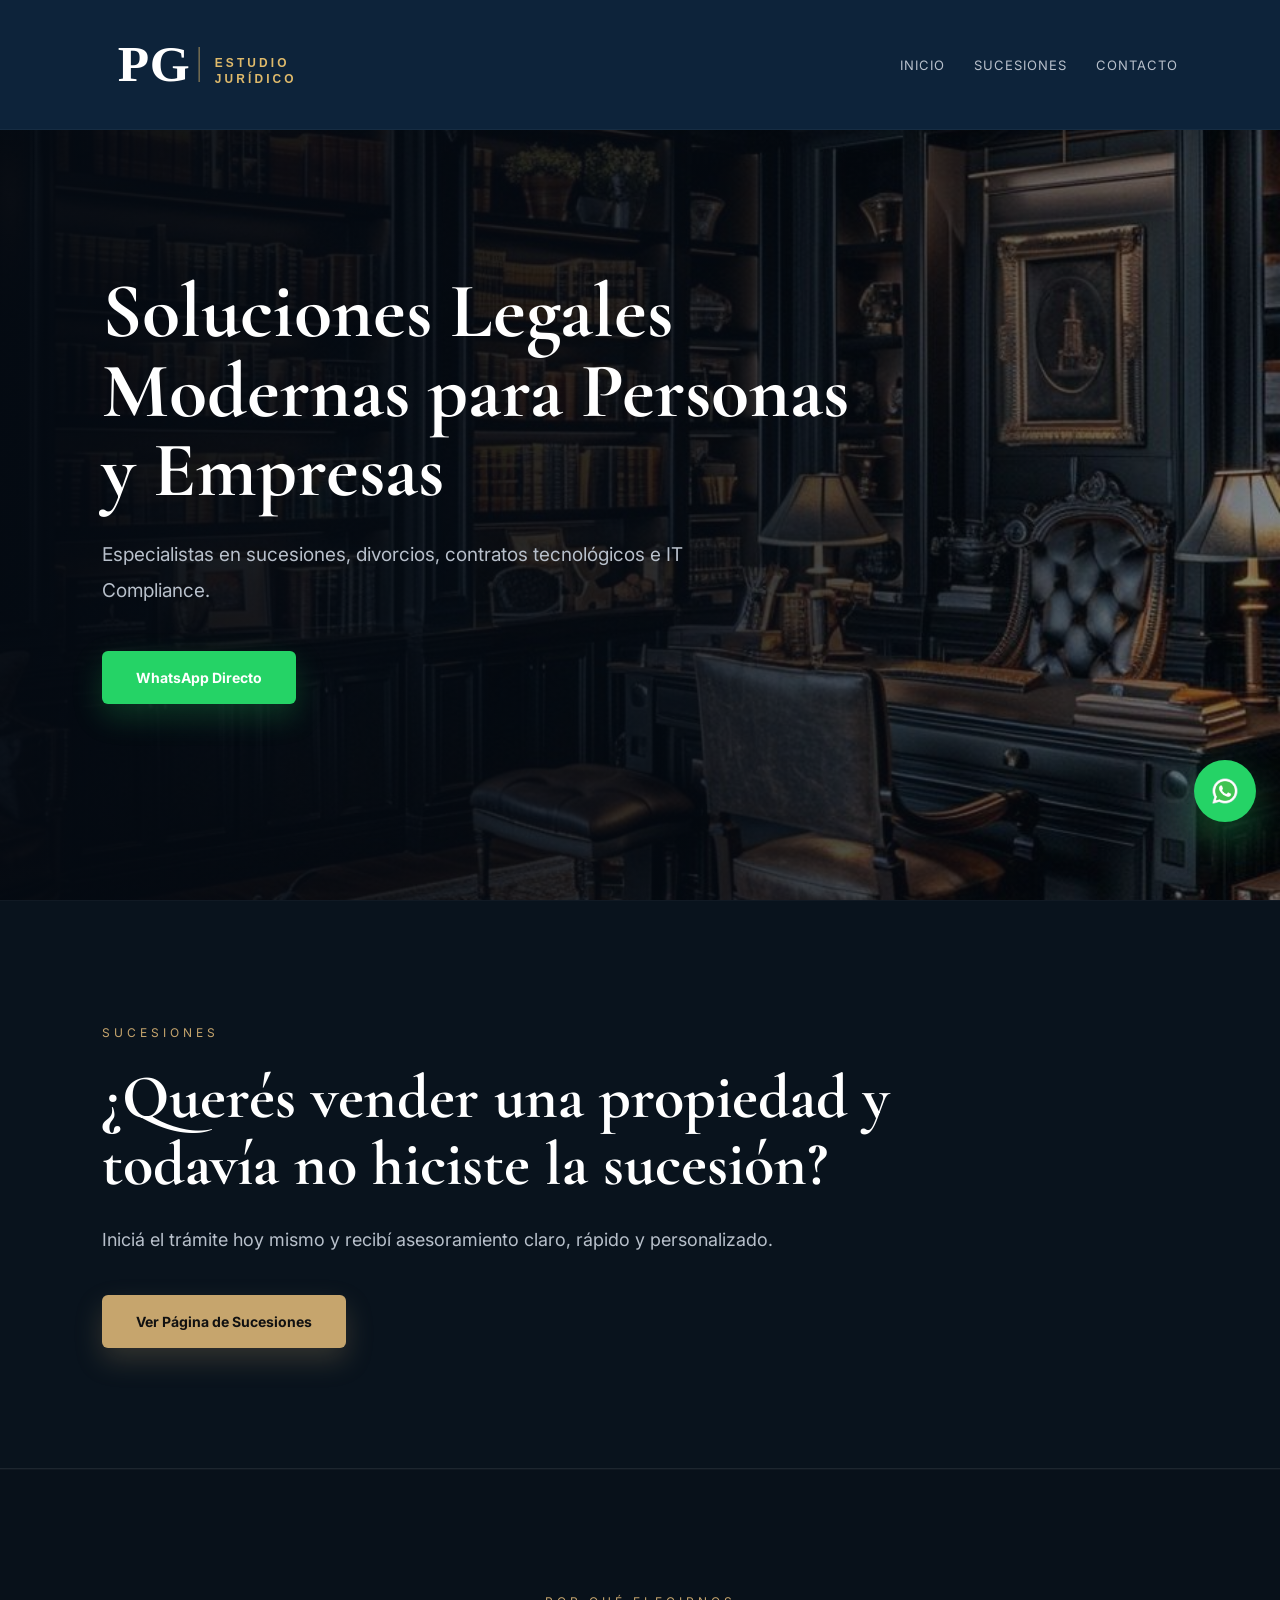
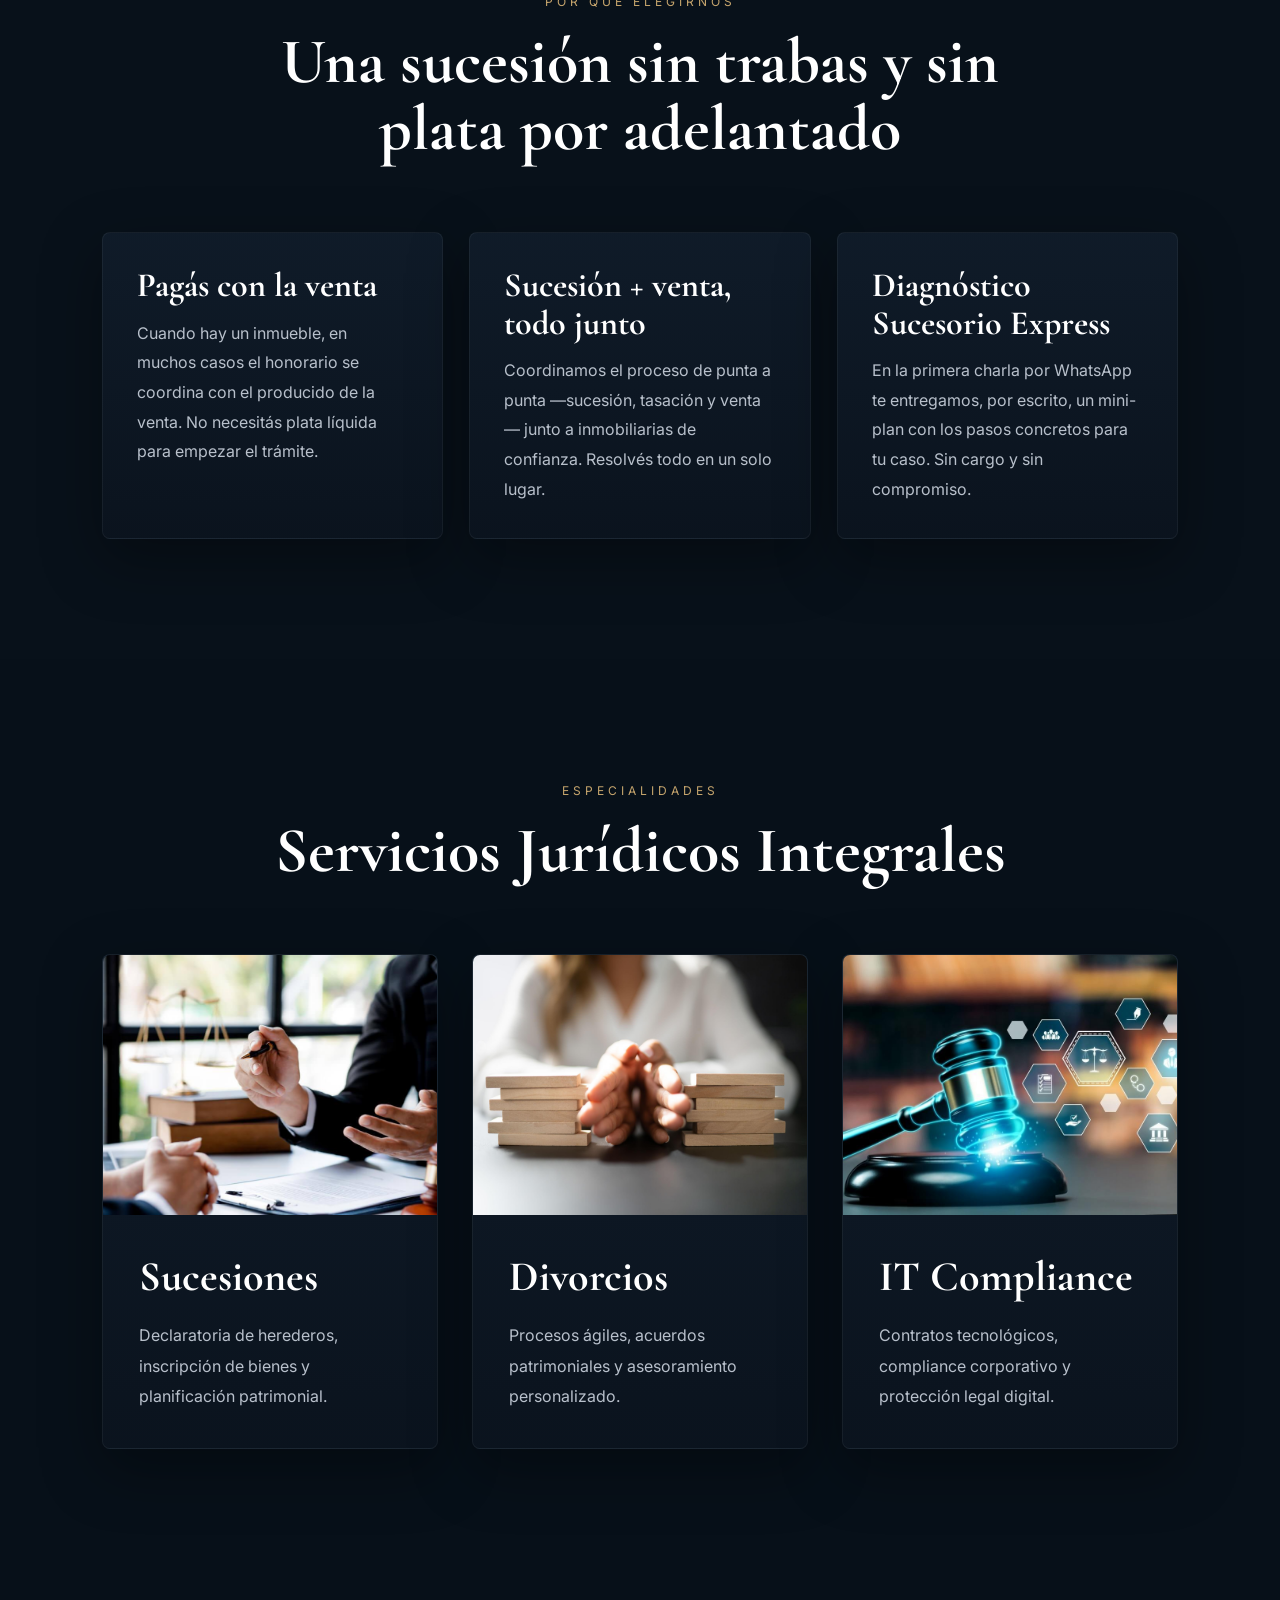
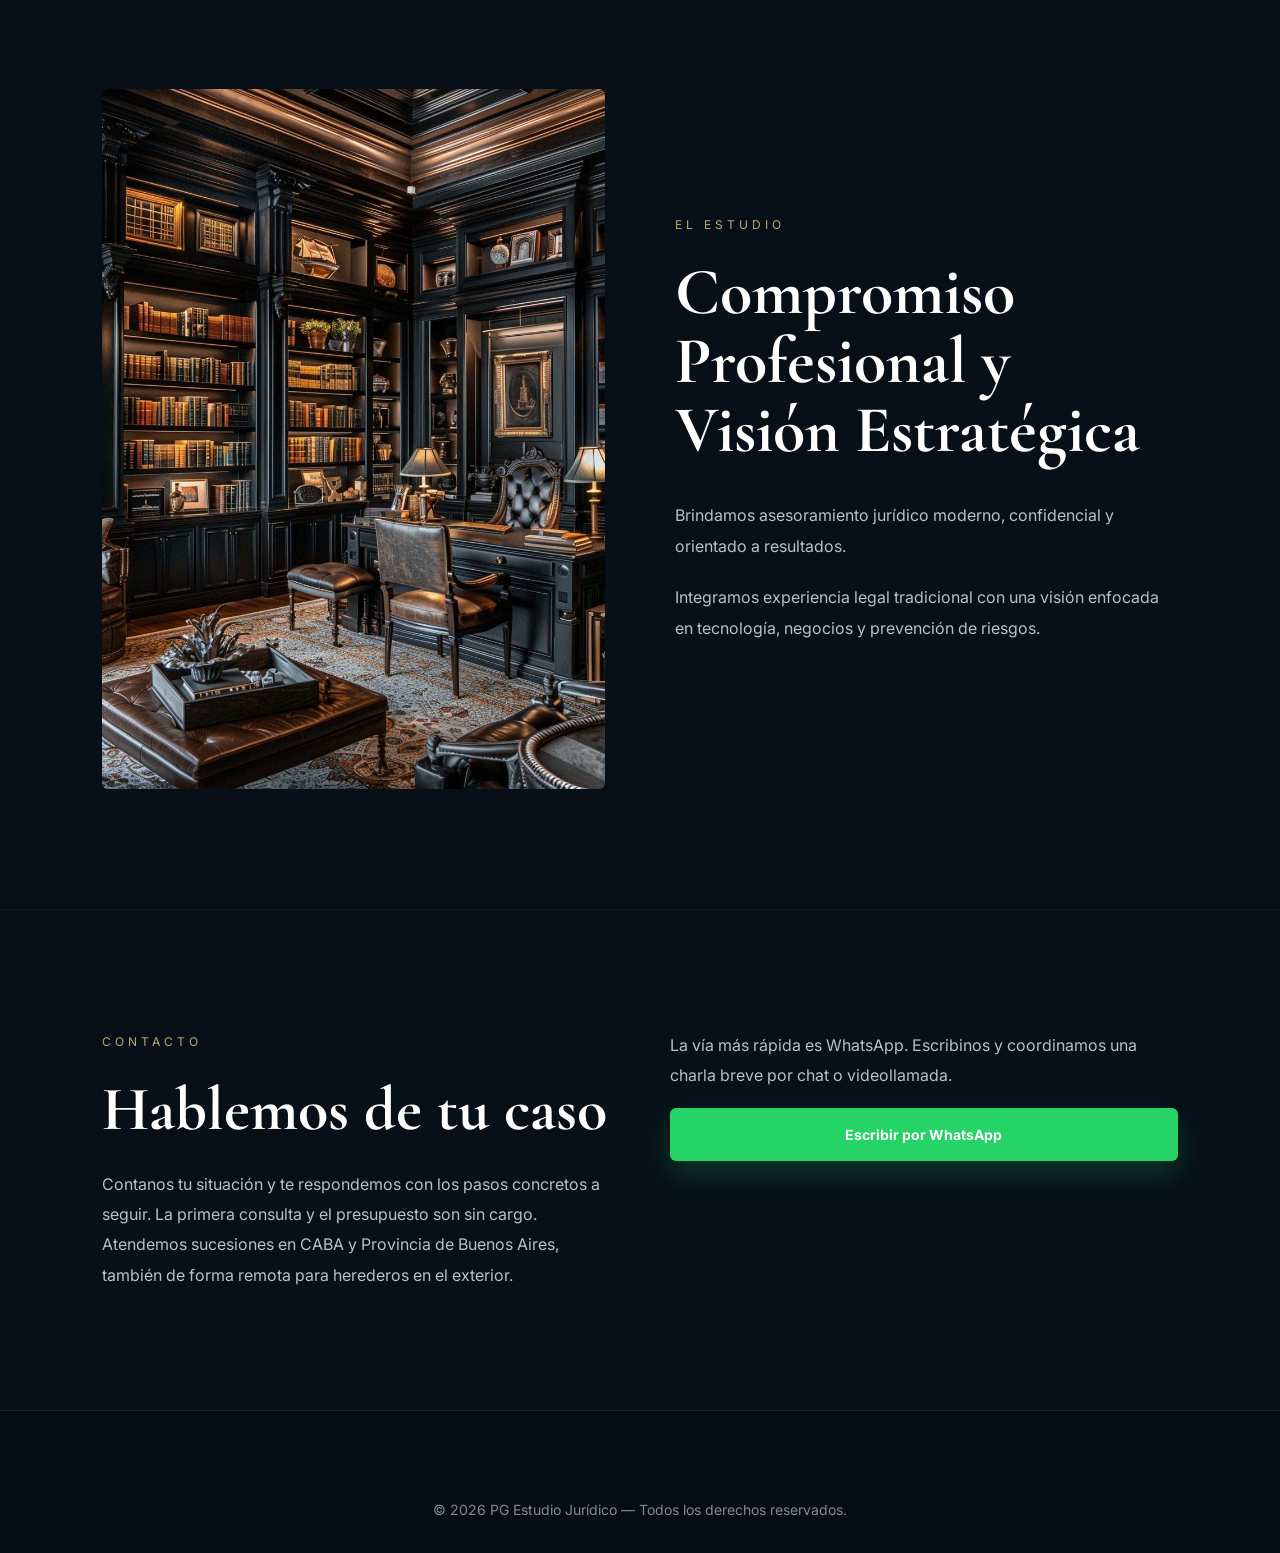
==== index.html @ 30be78cb "v1" ====
<!DOCTYPE html>
<html lang="es">
<head>

  <meta charset="UTF-8">
  <meta name="viewport" content="width=device-width, initial-scale=1.0">

  <title>PG Estudio Jurídico | Sucesiones, Divorcios e IT Compliance</title>

  <meta name="description" content="Estudio jurídico moderno en CABA y Provincia de Buenos Aires. Sucesiones, divorcios, contratos tecnológicos e IT Compliance. Consultá por WhatsApp.">

  <link rel="canonical" href="https://estudioPG.com.ar/">

  <meta property="og:title" content="PG Estudio Jurídico">
  <meta property="og:description" content="Asesoramiento jurídico moderno en sucesiones, divorcios e IT Compliance.">
  <meta property="og:image" content="https://estudioPG.com.ar/images/sucesiones.jpg">
  <meta property="og:type" content="website">

  <link rel="preconnect" href="https://fonts.googleapis.com">
  <link rel="preconnect" href="https://fonts.gstatic.com" crossorigin>

  <link href="https://fonts.googleapis.com/css2?family=Cormorant+Garamond:wght@500;600;700&family=Inter:wght@300;400;500;600&display=swap" rel="stylesheet">

  <link rel="stylesheet" href="style.css">



</head>

<body>



<header>

  <a href="index.html" class="logo-container">
    <img src="images/PG1.svg" alt="PG Estudio Jurídico" class="logo-img">
  </a>

  <nav class="nav" id="navMenu">
    <a href="index.html">Inicio</a>
    <a href="sucesiones.html">Sucesiones</a>
    <a href="index.html#contacto">Contacto</a>
  </nav>

  <div class="hamburger" id="hamburger">
    <span></span>
    <span></span>
    <span></span>
  </div>

</header>

<!-- HERO -->

<section class="hero" id="inicio">

  <div class="hero-overlay"></div>

  <div class="hero-content">



    <h1>
      Soluciones Legales Modernas
      para Personas y Empresas
    </h1>

    <p>
      Especialistas en sucesiones,
      divorcios, contratos tecnológicos
      e IT Compliance.
    </p>

    <div class="hero-buttons">

     

   <a
  href="https://wa.me/5491132192112"
  target="_blank"
  class="btn-whatsapp"
>
  WhatsApp Directo
</a>

    </div>

  </div>

</section>

<!-- DESTACADO SUCESIONES -->

<section class="featured-sucesiones">

  <div class="featured-content">

    <span class="mini-title">
      SUCESIONES
    </span>

    <h2>
      ¿Querés vender una propiedad
      y todavía no hiciste la sucesión?
    </h2>

    <p>
      Iniciá el trámite hoy mismo y recibí
      asesoramiento claro, rápido y personalizado.
    </p>

    <a
      href="/sucesiones.html"
      class="btn-primary"
    >
      Ver Página de Sucesiones
    </a>

  </div>

</section>

<!-- DIFERENCIALES -->

<section class="guides">

  <div class="section-header">

    <span class="mini-title">
      POR QUÉ ELEGIRNOS
    </span>

    <h2>
      Una sucesión sin trabas
      y sin plata por adelantado
    </h2>

  </div>

  <div class="guides-grid">

    <div class="guide-card">

      <h3>
        Pagás con la venta
      </h3>

      <p>
        Cuando hay un inmueble, en muchos casos el honorario
        se coordina con el producido de la venta. No necesitás
        plata líquida para empezar el trámite.
      </p>

    </div>

    <div class="guide-card">

      <h3>
        Sucesión + venta, todo junto
      </h3>

      <p>
        Coordinamos el proceso de punta a punta —sucesión,
        tasación y venta— junto a inmobiliarias de confianza.
        Resolvés todo en un solo lugar.
      </p>

    </div>

    <div class="guide-card">

      <h3>
        Diagnóstico Sucesorio Express
      </h3>

      <p>
        En la primera charla por WhatsApp te entregamos, por
        escrito, un mini-plan con los pasos concretos para tu
        caso. Sin cargo y sin compromiso.
      </p>

    </div>

  </div>

</section>


<!-- SERVICIOS -->

<section class="services" id="areas">

  <div class="section-header">

    <span class="mini-title">
      Especialidades
    </span>

    <h2>
      Servicios Jurídicos Integrales
    </h2>

  </div>

  <div class="services-grid">

    <!-- SUCESIONES -->

    <a
      href="/sucesiones.html"
      class="service-card"
    >

      <div class="service-image">

        <img
          src="images/sucesiones.jpg"
          alt="Sucesiones"
        >

      </div>

      <div class="service-content">

        <h3>
          Sucesiones
        </h3>

        <p>
          Declaratoria de herederos,
          inscripción de bienes
          y planificación patrimonial.
        </p>

      </div>

    </a>

    <!-- DIVORCIOS -->

    <div class="service-card">

      <div class="service-image">

        <img
          src="images/divorcios.jpg"
          alt="Divorcios"
        >

      </div>

      <div class="service-content">

        <h3>
          Divorcios
        </h3>

        <p>
          Procesos ágiles,
          acuerdos patrimoniales
          y asesoramiento personalizado.
        </p>

      </div>

    </div>

    <!-- COMPLIANCE -->

    <div class="service-card">

      <div class="service-image">

        <img
          src="images/compliance.jpg"
          alt="IT Compliance"
        >

      </div>

      <div class="service-content">

        <h3>
          IT Compliance
        </h3>

        <p>
          Contratos tecnológicos,
          compliance corporativo
          y protección legal digital.
        </p>

      </div>

    </div>

  </div>

</section>

<!-- ABOUT -->

<section class="about" id="nosotros">

  <div class="about-image">

    <img
      src="images/hero.jpg"
      alt="PG Estudio Jurídico"
    >

  </div>

  <div class="about-content">

    <span class="mini-title">
      EL ESTUDIO
    </span>

    <h2>
      Compromiso Profesional
      y Visión Estratégica
    </h2>

    <p>
      Brindamos asesoramiento jurídico moderno,
      confidencial y orientado a resultados.
    </p>

    <p>
      Integramos experiencia legal tradicional
      con una visión enfocada en tecnología,
      negocios y prevención de riesgos.
    </p>

  </div>

</section>




<!-- CONTACTO -->

<section class="contact" id="contacto">

  <div>

    <span class="mini-title">
      CONTACTO
    </span>

    <h2>
      Hablemos de tu caso
    </h2>

    <p>
      Contanos tu situación y te respondemos con los pasos
      concretos a seguir. La primera consulta y el presupuesto
      son sin cargo.
    </p>

    <p>
      Atendemos sucesiones en CABA y Provincia de Buenos Aires,
      también de forma remota para herederos en el exterior.
    </p>

  </div>

  <div class="contact-form">

    <p>
      La vía más rápida es WhatsApp. Escribinos y coordinamos
      una charla breve por chat o videollamada.
    </p>

    <a
      href="https://wa.me/5491132192112?text=Hola%2C%20quiero%20una%20consulta%20sobre%20mi%20caso"
      target="_blank"
      class="btn-whatsapp"
    >
      Escribir por WhatsApp
    </a>

  </div>

</section>


<!-- FOOTER -->

<footer>



  <div class="footer-bottom">

    © 2026 PG Estudio Jurídico —
    Todos los derechos reservados. 

  </div>

</footer>



<!-- WHATSAPP FLOAT -->
<a
  href="https://wa.me/5491132192112"
  target="_blank"
  class="whatsapp-float"
>
  <img src="images/whatsapp.png" alt="WhatsApp">
</a>


<script src="nav.js"></script>
</body>
</html>
---- style.css ----
:root{

  --bg:#071019;
  --bg-soft:#0d1722;
  --bg-card:#101c29;

  --gold:#c6a56d;
  --gold-light:#dcc08e;

  --text:#b8c0cb;
  --white:#ffffff;

  --line:rgba(255,255,255,.08);

  --shadow:
  0 20px 60px rgba(0,0,0,.35);

}

/* RESET */

*{
  margin:0;
  padding:0;
  box-sizing:border-box;
}

html{
  scroll-behavior:smooth;
}

body{

  font-family:'Inter',sans-serif;

  background:var(--bg);

  color:var(--white);

  overflow-x:hidden;

}

/* GLOBAL */

img{
  max-width:100%;
  display:block;
}

a{
  text-decoration:none;
}

section{
  position:relative;
}

/* HEADER */

header{

  position:fixed;

  top:0;
  left:0;

  width:100%;

  display:flex;
  justify-content:space-between;
  align-items:center;

  padding:22px 8%;

  background:rgba(4,10,18,.72);

  backdrop-filter:blur(14px);

  z-index:9999;

  border-bottom:1px solid rgba(255,255,255,.04);

}

/* LOGO */

/* Contenedor del logo para controlar el alineado */
/* Contenedor del logo */
/* Contenedor del logo */
.logo-container {
  display: flex;
  align-items: center;
  text-decoration: none;
  padding: 5px 0;
}

/* Control visual del tamaño general */
.logo-img {
  height: 75px; /* Ajustando los píxeles controlás el alto total del logo en el menú */
  width: auto;  /* Mantiene la proporción horizontal perfecta */
  display: block;
}

.logo-img:hover {
  transform: scale(1.12); /* Un pequeño efecto de despegue al pasar el mouse */
}

/* Ajuste opcional por si el header es transparente o claro */
header {
  background-color: #0d233a; /* Un color similar al fondo de tu logo para integrarlo perfectamente */
}

/* NAV */

.nav{

  display:flex;
  align-items:center;
  gap:30px;

}

.nav a{

  position:relative;

  color:var(--text);

  font-size:13px;

  text-transform:uppercase;

  letter-spacing:.9px;

  padding:6px 0;

  transition:.25s ease;

}

.nav a:hover{
  color:white;
}

.nav a::after{

  content:"";

  position:absolute;

  left:0;
  bottom:-4px;

  width:0%;

  height:1px;

  background:var(--gold);

  transition:width .25s ease;

}

.nav a:hover::after{
  width:100%;
}

.nav-cta{

  color:var(--gold) !important;

  font-weight:600;

}

/* HERO */

.hero,
.hero-sucesiones{

  position:relative;

  min-height:100vh;

  display:flex;
  align-items:center;

  padding:
  160px 8%
  110px;

  overflow:hidden;

}

.hero{

  background:
  url('images/hero.jpg')
  center center/cover no-repeat;

}

.hero-sucesiones{

  background:
  url('images/sucesiones.jpg')
  center center/cover no-repeat;

}

.hero-overlay,
.overlay{

  position:absolute;
  inset:0;

  background:
  linear-gradient(
    90deg,
    rgba(4,10,18,.96) 5%,
    rgba(4,10,18,.82) 52%,
    rgba(4,10,18,.45) 100%
  );

}

.hero-content{

  position:relative;
  z-index:2;

  max-width:760px;

  animation:
  fadeUp .8s ease;

}

@keyframes fadeUp{

  from{

    opacity:0;
    transform:translateY(24px);

  }

  to{

    opacity:1;
    transform:translateY(0);

  }

}

.mini-title{

  color:var(--gold);

  font-size:12px;

  letter-spacing:4px;

  text-transform:uppercase;

}

.hero h1,
.hero-sucesiones h1{

  font-family:'Cormorant Garamond',serif;

  font-size:78px;

  line-height:1.02;

  margin:
  26px 0;

  font-weight:700;

}

.hero p,
.hero-sucesiones p{

  color:var(--text);

  font-size:19px;

  line-height:1.9;

  max-width:640px;

  margin-bottom:42px;

}

/* HERO POINTS */

.hero-points{

  display:flex;
  flex-direction:column;

  gap:14px;

  margin-bottom:42px;

}

.hero-points span{

  color:#dce2ea;

  font-size:15px;

  letter-spacing:.2px;

}

/* BUTTONS */

.hero-buttons{

  display:flex;
  gap:18px;
  flex-wrap:wrap;

  margin-top:10px;

}

.btn-primary,
.btn-secondary,
.btn-whatsapp{

  display:inline-flex;

  align-items:center;
  justify-content:center;

  padding:18px 34px;

  border-radius:6px;

  font-size:14px;

  font-weight:700;

  transition:.3s ease;

  will-change:transform;

}

/* GOLD */

.btn-primary{

  background:var(--gold);

  color:#111;

  box-shadow:
  0 12px 28px rgba(198,165,109,.22);

}

.btn-primary:hover{

  transform:translateY(-4px);

  background:var(--gold-light);

}

/* WHATSAPP */

.btn-whatsapp{

  background:#25D366;

  color:white;

  box-shadow:
  0 12px 30px rgba(37,211,102,.22);

}

.btn-whatsapp:hover{

  background:#1ebe5d;

  transform:translateY(-4px);

  box-shadow:
  0 18px 40px rgba(37,211,102,.30);

}

/* SECONDARY */

.btn-secondary{

  border:
  1px solid rgba(255,255,255,.14);

  color:white;

}

.btn-secondary:hover{

  background:white;

  color:#111;

  transform:translateY(-4px);

}

/* FEATURED */

.featured-sucesiones{

  padding:120px 8%;

  background:#09131d;

  border-top:1px solid var(--line);
  border-bottom:1px solid var(--line);

}

.featured-content{

  max-width:860px;

}

.featured-content h2{

  font-family:'Cormorant Garamond',serif;

  font-size:62px;

  line-height:1.08;

  margin:
  24px 0;

}

.featured-content p{

  color:var(--text);

  font-size:18px;

  line-height:1.9;

  margin-bottom:38px;

}

/* SECTIONS */

.services,
.about,
.contact,
.guides,
.faq{

  padding:120px 8%;

}

.guides,
.faq,
.featured-sucesiones,
.contact{

  border-top:
  1px solid rgba(255,255,255,.03);

}

.section-header{

  text-align:center;

  max-width:820px;

  margin:
  0 auto 70px;

}

.section-header h2{

  font-family:'Cormorant Garamond',serif;

  font-size:64px;

  margin-top:18px;

  line-height:1.05;

}

/* SERVICES */

.services-grid{

  display:grid;

  grid-template-columns:
  repeat(auto-fit,minmax(320px,1fr));

  gap:34px;

}

.service-card,
.guide-card,
.faq-item{

  background:linear-gradient(
    180deg,
    rgba(16,28,41,.96) 0%,
    rgba(11,20,30,.96) 100%
  );

  border:
  1px solid rgba(255,255,255,.05);

  border-radius:8px;

  transition:.35s ease;

  box-shadow:var(--shadow);

}

.service-card:hover,
.guide-card:hover,
.faq-item:hover{

  transform:
  translateY(-6px);

  border-color:
  rgba(198,165,109,.24);

}

.service-card{

  overflow:hidden;

  color:white;

}

.service-image{

  height:260px;

  overflow:hidden;

}

.service-image img{

  width:100%;
  height:100%;

  object-fit:cover;

  transition:1s;

}

.service-card:hover img{

  transform:scale(1.05);

}

.service-content{

  padding:36px;

}

.service-content h3{

  font-family:'Cormorant Garamond',serif;

  font-size:42px;

  margin-bottom:18px;

}

.service-content p{

  color:var(--text);

  line-height:1.9;

}

/* ABOUT */

.about{

  display:grid;

  grid-template-columns:
  1fr 1fr;

  gap:70px;

  align-items:center;

}

.about-image img{

  width:100%;

  height:700px;

  object-fit:cover;

  border-radius:6px;

}

.about-content h2{

  font-family:'Cormorant Garamond',serif;

  font-size:66px;

  line-height:1.05;

  margin:
  25px 0 34px;

}

.about-content p{

  color:var(--text);

  line-height:1.95;

  margin-bottom:20px;

}

/* GUIDES */

.guides{

  background:#08111a;

}

.guides-grid{

  display:grid;

  grid-template-columns:
  repeat(auto-fit,minmax(280px,1fr));

  gap:26px;

}

.guide-card{

  min-height:240px;

  display:flex;
  flex-direction:column;
  justify-content:flex-start;

  padding:34px;

  color:white;

}

.guide-card h3{

  font-family:'Cormorant Garamond',serif;

  font-size:34px;

  line-height:1.1;

  margin-bottom:14px;

}

.guide-card p{

  color:var(--text);

  line-height:1.85;

}

/* FAQ */

.faq{

  background:#09131d;

}

.faq-container{

  max-width:920px;

  margin:auto;

  display:flex;
  flex-direction:column;

  gap:22px;

}

.faq-item{

  position:relative;

  overflow:hidden;

  padding:36px;

}

.faq-item::before{

  content:"";

  position:absolute;

  left:0;
  top:0;

  width:3px;
  height:100%;

  background:var(--gold);

  opacity:.22;

}

.faq-item h3{

  font-family:'Cormorant Garamond',serif;

  font-size:34px;

  margin-bottom:18px;

}

.faq-item p{

  color:var(--text);

  line-height:1.9;

  margin-bottom:14px;

}

/* CONTACT */

.contact{

  display:grid;

  grid-template-columns:
  1fr 1fr;

  gap:60px;

}

.contact h2{

  font-family:'Cormorant Garamond',serif;

  font-size:62px;

  margin:
  22px 0;

}

.contact p{

  color:var(--text);

  line-height:1.9;

}

.contact-form{

  display:flex;
  flex-direction:column;

  gap:18px;

}

.contact-form input,
.contact-form textarea{

  background:
  rgba(10,18,27,.95);

  border:
  1px solid rgba(255,255,255,.06);

  border-radius:8px;

  padding:18px;

  color:white;

  outline:none;

  font-size:15px;

  font-family:'Inter',sans-serif;

  transition:.25s ease;

}

.contact-form textarea{

  resize:none;

  height:170px;

}

/* FOOTER */

footer{

  padding:
  90px 8%
  35px;

  border-top:
  1px solid var(--line);

  background:#050c14;

}

.footer-bottom{

  text-align:center;

  color:#7f8b98;

  font-size:14px;

}

/* CHAT */
/* =========================
   WHATSAPP FLOAT PREMIUM
   ========================= */

.whatsapp-float{
  position: fixed;
  right: 24px;
  bottom: 78px;

  width: 62px;
  height: 62px;

  background: #25D366;
  border-radius: 50%;

  display: flex;
  align-items: center;
  justify-content: center;

  z-index: 999999;

  box-shadow: 0 18px 40px rgba(37,211,102,.35);

  cursor: pointer;

  transition: transform .25s ease, box-shadow .25s ease;
}

/* icono */
.whatsapp-float img{
  width: 30px;
  height: 30px;
}

/* hover premium */
.whatsapp-float:hover{
  transform: translateY(-4px) scale(1.05);
  box-shadow: 0 25px 60px rgba(37,211,102,.45);
}

/* pulse elegante */
.whatsapp-float::after{
  content:"";
  position:absolute;
  inset:0;
  border-radius:50%;

  background: radial-gradient(circle, rgba(255,255,255,.35), transparent 60%);
  opacity:0;
  transform: scale(.7);

  animation: waPulse 2.4s infinite;
}

@keyframes waPulse{
  0%{
    opacity:0;
    transform: scale(.7);
  }
  40%{
    opacity:.25;
  }
  100%{
    opacity:0;
    transform: scale(1.5);
  }
}




/* HAMBURGER */

.hamburger{

  display:none;

  width:34px;
  height:26px;

  cursor:pointer;

  position:relative;

  z-index:100000;

}

.hamburger span{

  position:absolute;

  width:100%;
  height:3px;

  background:white;

  border-radius:10px;

  transition:.3s ease;

}

.hamburger span:nth-child(1){
  top:0;
}

.hamburger span:nth-child(2){
  top:11px;
}

.hamburger span:nth-child(3){
  bottom:0;
}

.hamburger.active span:nth-child(1){

  transform:rotate(45deg);
  top:11px;

}

.hamburger.active span:nth-child(2){

  opacity:0;

}

.hamburger.active span:nth-child(3){

  transform:rotate(-45deg);
  bottom:12px;

}

/* TABLET */

@media(max-width:900px){

  .hamburger{
    display:block;
  }

  .nav{
    position: fixed;
    top: 90px;
    right: -260px;

    width: 240px;
    max-width: 80vw;

    height: auto;              /* 🔥 ya no full screen */
    max-height: 420px;

    background: rgba(7,16,25,.92);
    backdrop-filter: blur(18px);

    border: 1px solid rgba(255,255,255,.08);
    border-right: none;

    border-radius: 14px 0 0 14px;

    display: flex;
    flex-direction: column;

    justify-content: flex-start;
    align-items: flex-start;

    padding: 18px 18px;

    gap: 12px;

    transition: .3s ease;

    z-index: 99999;

    box-shadow: 0 20px 60px rgba(0,0,0,.35);
  }

  .nav.active{
    right: 0;
  }

  .nav a{
    font-size: 14px;
    letter-spacing: 1px;
    padding: 8px 6px;
    width: 100%;
    border-radius: 6px;
    transition: .2s ease;
  }

  .nav a:hover{
    background: rgba(198,165,109,.08);
    transform: translateX(4px);
  }

  .about,
  .contact{
    grid-template-columns:1fr;
  }

  .hero h1,
  .hero-sucesiones h1{
    font-size:54px;
  }
}
/* =========================
 


/* MOBILE */

@media(max-width:600px){

  header{
    padding:18px 6%;
  }

  .hero,
  .hero-sucesiones{

    padding:
    120px 6%
    80px;

    min-height:auto;

  }

  .hero h1,
  .hero-sucesiones h1{

    font-size:40px;

    line-height:1.08;

  }

  .hero p,
  .hero-sucesiones p{

    font-size:16px;

  }

  .hero-buttons{

    flex-direction:column;

  }

  .btn-primary,
  .btn-secondary,
  .btn-whatsapp{

    width:100%;

  }

  .section-header h2,
  .about-content h2,
  .contact h2,
  .featured-content h2{

    font-size:40px;

  }

  .service-image{
    height:180px;
  }

  .about-image img{
    height:320px;
  }

  .service-content,
  .guide-card,
  .faq-item{

    padding:24px;

  }

  .service-content h3,
  .guide-card h3,
  .faq-item h3{

    font-size:28px;

  }


/* MOBILE */

@media(max-width:600px){

  header{
    padding:18px 6%;
  }

  .hero,
  .hero-sucesiones{
    padding:120px 6% 80px;
    min-height:auto;
  }

  .hero h1,
  .hero-sucesiones h1{
    font-size:40px;
    line-height:1.08;
  }

  .hero p,
  .hero-sucesiones p{
    font-size:16px;
  }

  .hero-buttons{
    flex-direction:column;
  }

  .btn-primary,
  .btn-secondary,
  .btn-whatsapp{
    width:100%;
  }

  .section-header h2,
  .about-content h2,
  .contact h2,
  .featured-content h2{
    font-size:40px;
  }

  .service-image{
    height:180px;
  }

  .about-image img{
    height:320px;
  }

  .service-content,
  .guide-card,
  .faq-item{
    padding:24px;
  }

  .service-content h3,
  .guide-card h3,
  .faq-item h3{
    font-size:28px;
  }

  /* WhatsApp FIX (SIN ANIDAR MEDIA QUERIES) */
  .whatsapp-float{
    width:56px;
    height:56px;
    right:16px;
    bottom:85px;
  }

  .whatsapp-float img{
    width:26px;
    height:26px;
  }
}

}
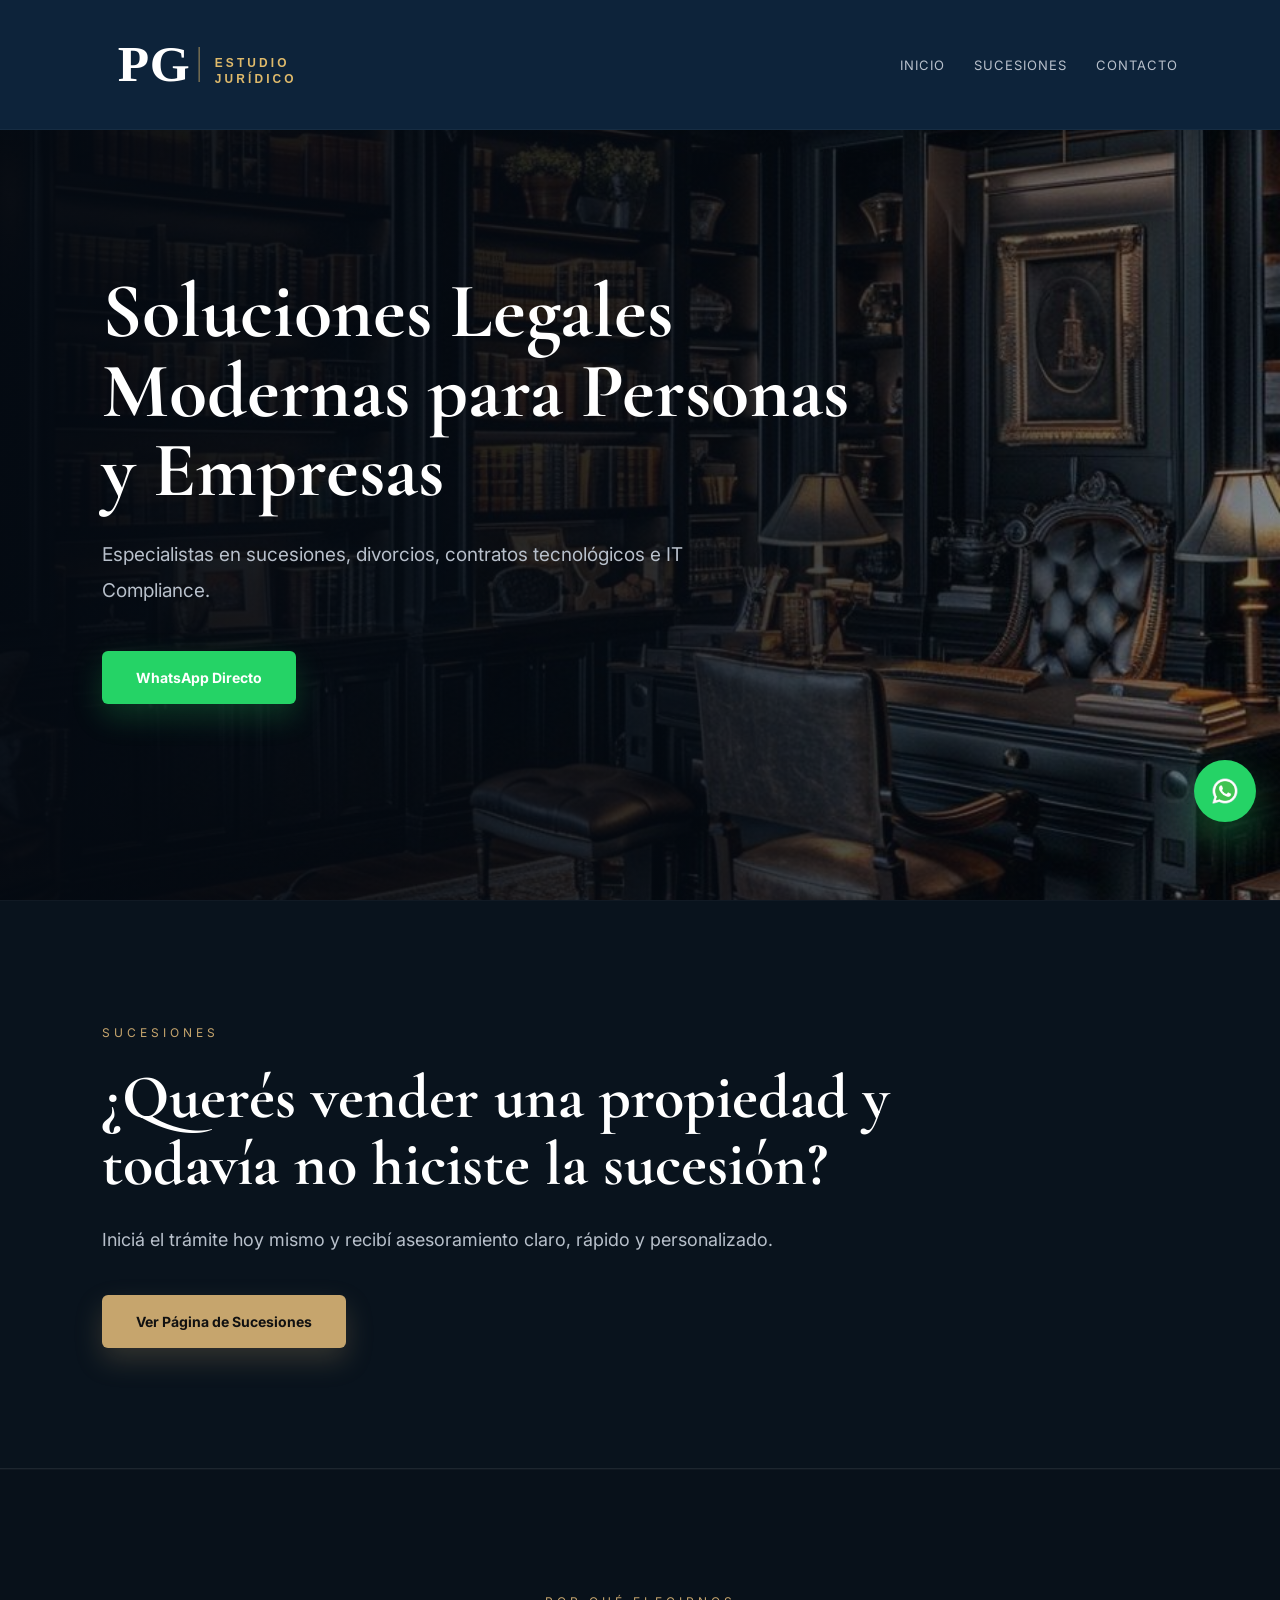
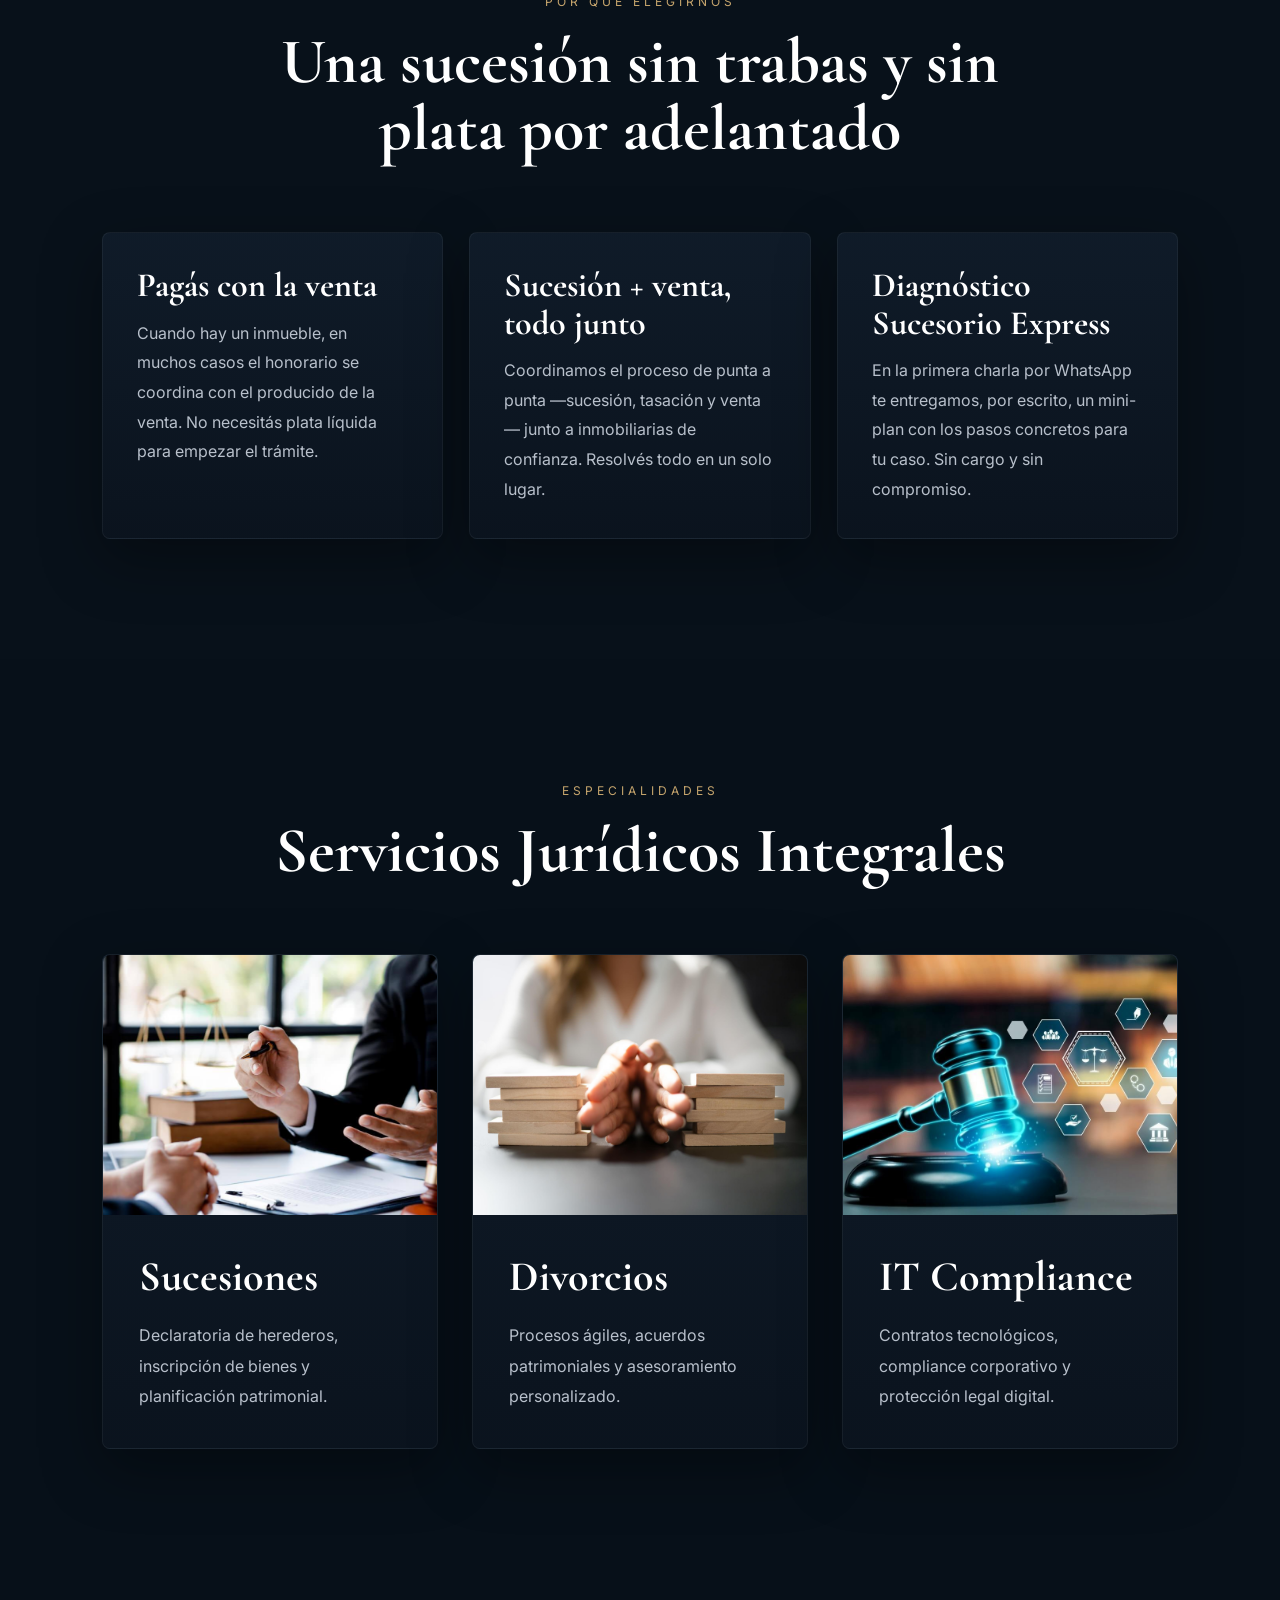
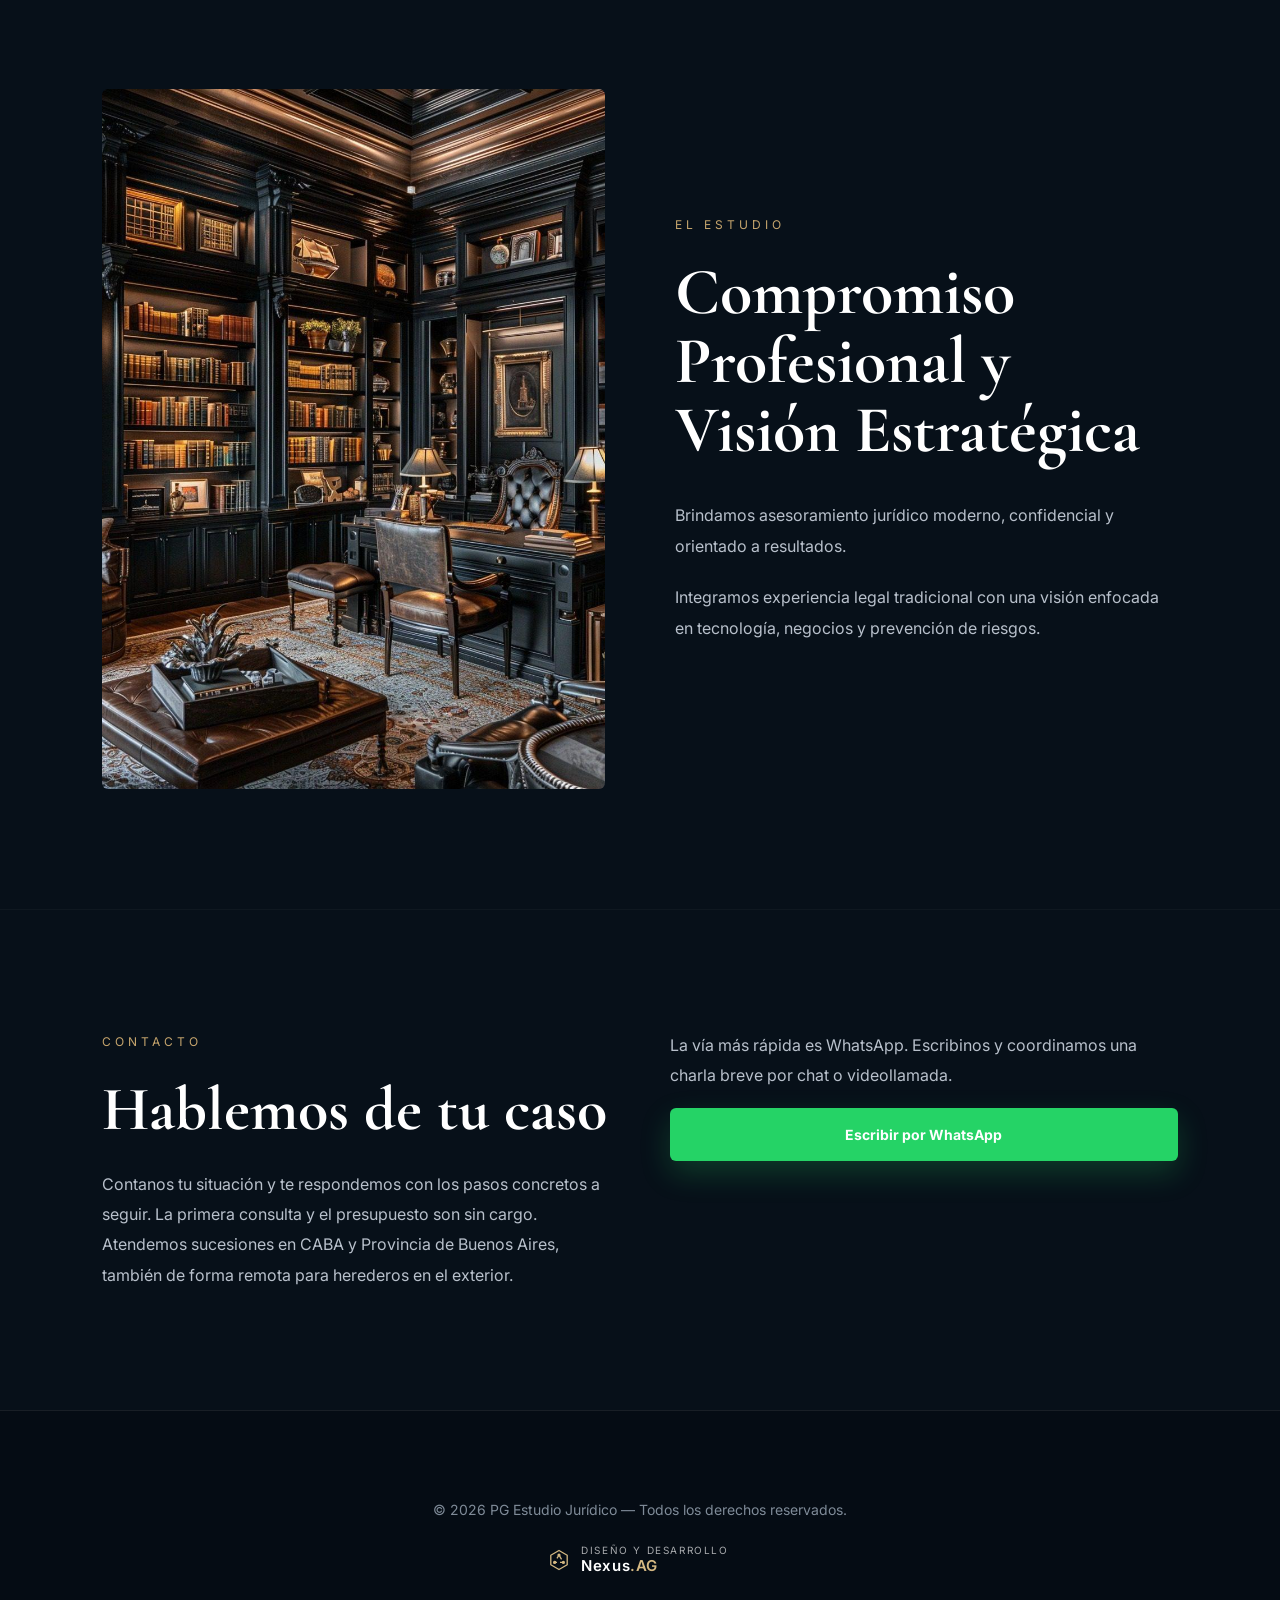
==== commit 08d68b01: "Firma Nexus.AG con movimiento en el pie de todas las páginas; arreglo imagen rota del botón de Whats" ====
--- a/index.html
+++ b/index.html
@@ -25,6 +25,7 @@
 
 
 
+  <link rel="stylesheet" href="nexus.css">
 </head>
 
 <body>
@@ -401,6 +402,18 @@
 
   </div>
 
+  <div class="nexus-firma">
+    <a class="nexus-credit" href="https://nexus-ag.vercel.app/?utm_source=galeppiestudio&utm_medium=credito" target="_blank" rel="noopener" title="Diseño y desarrollo: Nexus.AG">
+      <svg class="nexus-mark" viewBox="0 0 24 24" aria-hidden="true">
+        <path d="M12 2.5 20.2 7.25v9.5L12 21.5 3.8 16.75v-9.5Z" fill="none" stroke="currentColor" stroke-width="1.3" stroke-linejoin="round"/>
+        <path class="flujo" d="M12 7 7.6 14.4h8.8Z" fill="none" stroke="currentColor" stroke-width="1.3" stroke-linejoin="round"/>
+        <circle class="n n1" cx="12" cy="7" r="1.6" fill="currentColor"/>
+        <circle class="n n2" cx="16.4" cy="14.4" r="1.6" fill="currentColor"/>
+        <circle class="n n3" cx="7.6" cy="14.4" r="1.6" fill="currentColor"/>
+      </svg>
+      <span class="nexus-txt"><small>Diseño y desarrollo</small><b>Nexus<em>.AG</em></b></span>
+    </a>
+  </div>
 </footer>
 
 
--- a/nexus.css
+++ b/nexus.css
@@ -0,0 +1,17 @@
+/* Firma "Diseño y desarrollo · Nexus.AG" — https://nexus-ag.vercel.app/ */
+.nexus-firma { display: flex; justify-content: center; padding: 14px 0 0; }
+.nexus-credit { display: inline-flex; align-items: center; gap: 10px; padding: 8px 16px 8px 12px; border-radius: 12px; border: 1px solid transparent; color: #fff !important; text-decoration: none !important; transition: background .25s, border-color .25s; }
+.nexus-credit:hover { border-color: #D4B88266; background: #D4B8821a; }
+.nexus-mark { width: 24px; height: 24px; color: #D4B882; flex: none; overflow: visible; }
+.nexus-txt { display: flex; flex-direction: column; line-height: 1.15; text-align: left; }
+.nexus-txt small { font-size: 10px; letter-spacing: .16em; text-transform: uppercase; opacity: .65; }
+.nexus-txt b { font-size: 15px; font-weight: 600; letter-spacing: .04em; color: #fff; }
+.nexus-txt em { font-style: normal; color: #D4B882; }
+/* movimiento: los nodos laten en secuencia y la señal recorre el triángulo */
+.nexus-mark .n { transform-box: fill-box; transform-origin: center; animation: nexus-pulso 2.4s ease-in-out infinite; }
+.nexus-mark .n2 { animation-delay: .8s; } .nexus-mark .n3 { animation-delay: 1.6s; }
+.nexus-mark .flujo { stroke-dasharray: 4 3; animation: nexus-flujo 2.4s linear infinite; }
+@keyframes nexus-pulso { 0%, 60%, 100% { transform: scale(1); opacity: .85; } 25% { transform: scale(1.55); opacity: 1; } }
+@keyframes nexus-flujo { to { stroke-dashoffset: -14; } }
+@media (prefers-reduced-motion: reduce) { .nexus-mark .n, .nexus-mark .flujo { animation: none; } }
+.footer-bottom + .nexus-firma { padding-top: 18px; }
